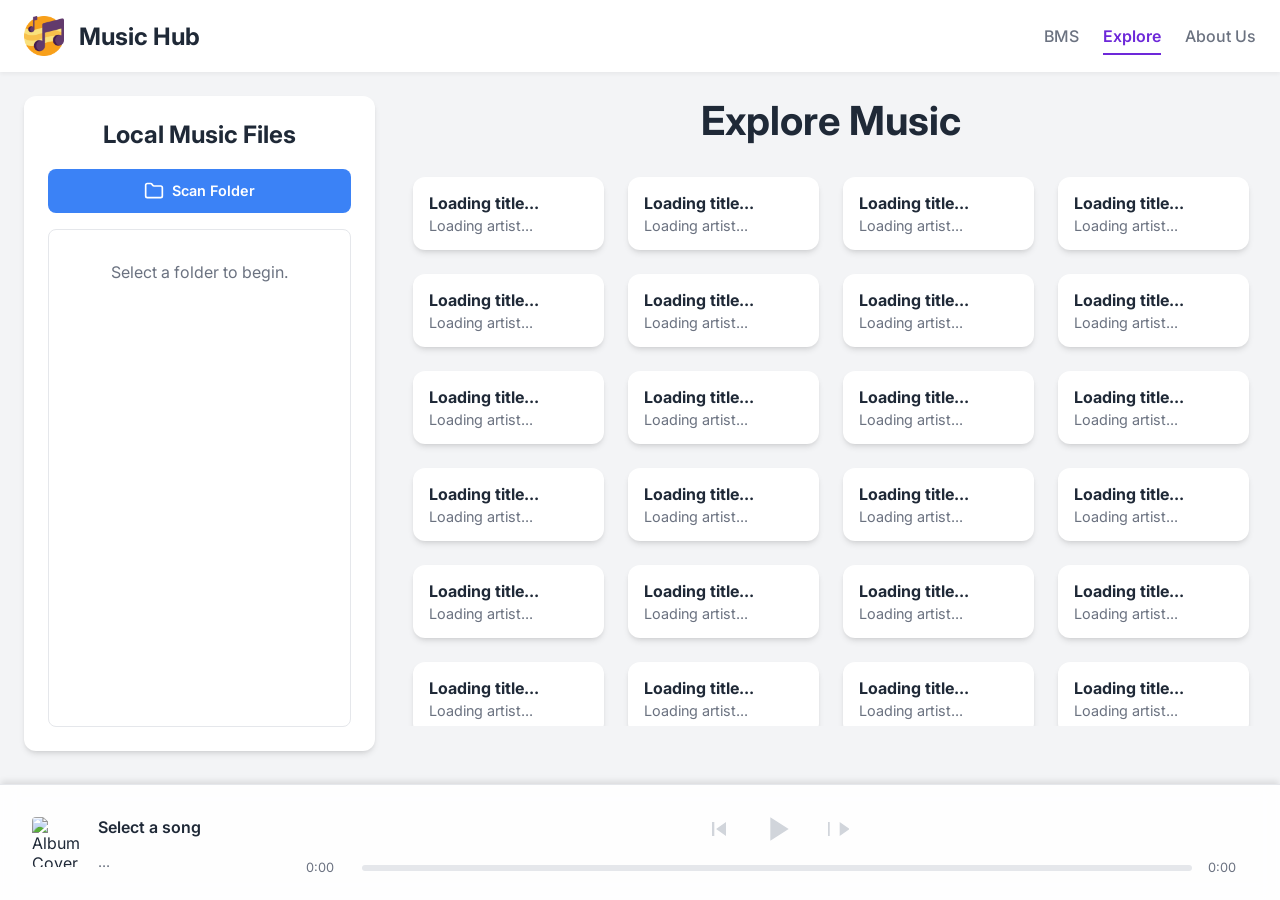
==== index.html @ 13a2998d "uploading all the files" ====
<!DOCTYPE html>
<html lang="en">
<head>
    <meta charset="UTF-8">
    <meta name="viewport" content="width=device-width, initial-scale=1.0">
    <title>Music Hub</title>
    <link rel="preconnect" href="https://fonts.googleapis.com">
    <link rel="preconnect" href="https://fonts.gstatic.com" crossorigin>
    <link href="https://fonts.googleapis.com/css2?family=Inter:wght@400;500;600;700&display=swap" rel="stylesheet">
    <script src="https://cdnjs.cloudflare.com/ajax/libs/jsmediatags/3.9.5/jsmediatags.min.js"></script>
    <link rel="stylesheet" href="style.css">
    <link rel="icon" type="image/png" href="favicon.png">
</head>
<body>
<div id="overlay" class="overlay"></div>

    <nav class="navbar">
        <div class="nav-container">
            <div style="display: flex; align-items: center;">
                <button class="hamburger-btn" id="hamburger-btn">
                    <svg xmlns="http://www.w3.org/2000/svg" width="24" height="24" viewBox="0 0 24 24" fill="none" stroke="currentColor" stroke-width="2" stroke-linecap="round" stroke-linejoin="round"><line x1="3" y1="12" x2="21" y2="12"></line><line x1="3" y1="6" x2="21" y2="6"></line><line x1="3" y1="18" x2="21" y2="18"></line></svg>
                </button>
                <a href="#" class="nav-logo"><img src="image.png" alt=""> Music Hub</a>
            </div>
            <div class="nav-links">
                <a href="#" class="nav-link">BMS</a>
                <a href="index.html" class="nav-link active">Explore</a>
                <a href="about.html" class="nav-link">About Us</a>
            </div>
        </div>
    </nav>

    <div class="main-container">
        <!-- Left Panel for Local MP3s -->
        <div class="local-player-panel" id="local-player-panel">
            <h2>Local Music Files</h2>
            <input type="file" id="folder-input" webkitdirectory directory multiple class="hidden">
            <label for="folder-input" class="scan-button">
                <svg xmlns="http://www.w3.org/2000/svg" width="20" height="20" viewBox="0 0 24 24" fill="none" stroke="currentColor" stroke-width="2" stroke-linecap="round" stroke-linejoin="round"><path d="M4 20h16a2 2 0 0 0 2-2V8a2 2 0 0 0-2-2h-7.93a2 2 0 0 1-1.66-.9l-.82-1.2A2 2 0 0 0 7.93 3H4a2 2 0 0 0-2 2v13c0 1.1.9 2 2 2Z"></path></svg>
                <span>Scan Folder</span>
            </label>
            <div id="local-playlist">
                 <p style="text-align: center; color: var(--subtle-text-color); padding: 1rem;">Select a folder to begin.</p>
            </div>
        </div>

        <!-- Right Panel for Server Songs -->
        <div class="server-player-panel">
             <h1>Explore Music</h1>
            <div class="song-grid" id="song-grid">
                <!-- Song cards will be injected here -->
            </div>
        </div>
    </div>
    
    <!-- Single Audio Element for both players -->
    <audio id="audio-player"></audio>

    <!-- Unified Player Bar -->
    <div class="player-bar">
        <div class="player-song-info">
            <img id="player-cover" src="https://placehold.co/100x100/e2e8f0/e2e8f0?text=." alt="Album Cover">
            <div>
                <p id="player-title">Select a song</p>
                <p id="player-artist">...</p>
            </div>
        </div>

        <div class="player-controls">
            <div class="control-buttons">
                <button id="prev-btn" disabled>
                    <svg viewBox="0 0 24 24" fill="currentColor"><path d="M6 6h2v12H6zm3.5 6 8.5 6V6z"></path></svg>
                </button>
                <button id="play-pause-btn" disabled>
                    <svg id="play-icon" viewBox="0 0 24 24" fill="currentColor"><path d="M8 5v14l11-7z"></path></svg>
                    <svg id="pause-icon" viewBox="0 0 24 24" fill="currentColor" class="hidden"><path d="M6 19h4V5H6v14zm8-14v14h4V5h-4z"></path></svg>
                </button>
                <button id="next-btn" disabled>
                    <svg viewBox="0 0 24 24" fill="currentColor"><path d="m16 6 8.5 6-8.5 6V6zm-8.5 12H6V6h1.5v12z"></path></svg>
                </button>
            </div>
            <div class="progress-container">
                <span id="current-time" class="time-display">0:00</span>
                <div id="progress-bar">
                    <div id="progress"></div>
                </div>
                <span id="duration" class="time-display">0:00</span>
            </div>
        </div>
    </div>

   <script src="script.js"></script>
</body>
</html>
---- style.css ----
:root {
  --primary-color: #6d28d9;
  --background-color: #f3f4f6;
  --card-background: #ffffff;
  --text-color: #1f2937;
  --subtle-text-color: #6b7280;
}

body {
  font-family: "Inter", sans-serif;
  background-color: var(--background-color);
  color: var(--text-color);
  margin: 0;
  padding-bottom: 8rem; /* Space for the fixed player bar */
}

/* --- Navbar --- */
.navbar {
  background-color: var(--card-background);
  box-shadow: 0 2px 4px rgba(0, 0, 0, 0.05);
  padding: 0 1.5rem;
  height: 4.5rem;
  display: flex;
  align-items: center;
  flex-shrink: 0; /* Prevent navbar from shrinking */
}

.nav-container {
  width: 100%;
  margin: 0 auto;
  display: flex;
  align-items: center;
  justify-content: space-between;
}

.nav-logo {
  font-size: 1.5rem;
  font-weight: 700;
  color: var(--text-color);
  text-decoration: none;
  display: flex;
  justify-content: center;
  align-items: center;
}

.nav-logo img{
  height: 40px;
  margin-right: 15px;
}

.nav-links {
  display: flex;
  gap: 1.5rem;
}

.nav-link {
  text-decoration: none;
  color: var(--subtle-text-color);
  font-weight: 500;
  padding: 0.5rem 0;
  position: relative;
  transition: color 0.2s ease;
}

.nav-link:hover {
  color: var(--text-color);
}

.nav-link.active {
  color: var(--primary-color);
  font-weight: 600;
}

.nav-link.active::after {
  content: "";
  position: absolute;
  bottom: -1px;
  left: 0;
  right: 0;
  height: 2px;
  background-color: var(--primary-color);
}

.main-container {
  display: flex;
  gap: 2.5%;
  padding: 1.5rem;
  height: 50vh;
}

/* --- Left Panel: Local Player --- */
.local-player-panel {
  width: 25%;
  background-color: var(--card-background);
  border-radius: 0.75rem;
  padding: 1.5rem;
  box-shadow: 0 4px 6px -1px rgba(0, 0, 0, 0.1),
    0 2px 4px -2px rgba(0, 0, 0, 0.1);
  height: calc(87vh - 11rem); /* Full height minus padding and player bar */
  display: flex;
  flex-direction: column;
}

.local-player-panel h2 {
  text-align: center;
  margin-top: 0;
}

.scan-button {
  display: flex;
  align-items: center;
  justify-content: center;
  gap: 0.5rem;
  background-color: #3b82f6;
  color: white;
  font-weight: 600;
  padding: 0.75rem 1rem;
  border-radius: 0.5rem;
  cursor: pointer;
  transition: background-color 0.3s ease;
  border: none;
  font-size: 0.9rem;
  margin-bottom: 1rem;
}

.scan-button:hover {
  background-color: #2563eb;
}

#local-playlist {
  flex-grow: 1;
  overflow-y: auto;
  border: 1px solid #e5e7eb;
  border-radius: 0.5rem;
}

.track-item {
  padding: 0.75rem;
  cursor: pointer;
  transition: background-color 0.2s;
  border-bottom: 1px solid #e5e7eb;
  font-size: 0.9rem;
}
.track-item:last-child {
  border-bottom: none;
}
.track-item:hover {
  background-color: #f3f4f6;
}
.track-item.active-track {
  background-color: var(--primary-color) !important;
  color: white !important;
  font-weight: 600;
}

/* --- Right Panel: Server Player --- */
.server-player-panel {
  width: 70%;
  height: calc(100vh - 11rem); /* Full height minus padding and player bar */
  overflow-y: auto;
  height: 70vh;
}

.server-player-panel h1 {
  text-align: center;
  font-size: 2.5rem;
  margin-top: 0;
  margin-bottom: 2rem;
  color: var(--text-color);
}

.song-grid {
  display: grid;
  grid-template-columns: repeat(auto-fill, minmax(180px, 1fr));
  gap: 1.5rem;
  margin: 7px;
}

.song-card {
  background-color: var(--card-background);
  border-radius: 0.75rem;
  box-shadow: 0 4px 6px -1px rgba(0, 0, 0, 0.1),
    0 2px 4px -2px rgba(0, 0, 0, 0.1);
  overflow: hidden;
  scrollbar-color: white black;
  cursor: pointer;
  transition: transform 0.2s ease, box-shadow 0.2s ease;
}

.song-card:hover {
  transform: translateY(-5px);
  box-shadow: 0 10px 15px -3px rgba(0, 0, 0, 0.1),
    0 4px 6px -4px rgba(0, 0, 0, 0.1);
}

.song-card img {
  width: 100%;
  height: 180px;
  object-fit: cover;
  display: block;
}

.song-card-info {
  padding: 1rem;
}
.song-card-info h3 {
  margin: 0 0 0.25rem 0;
  font-size: 1rem;
  white-space: nowrap;
  overflow: hidden;
  text-overflow: ellipsis;
}
.song-card-info p {
  margin: 0;
  color: var(--subtle-text-color);
  font-size: 0.9rem;
}
.song-card.playing {
  box-shadow: 0 0 0 3px var(--primary-color);
  transform: translateY(-2px);
}

/* --- Unified Player Bar --- */
.player-bar {
  position: fixed;
  bottom: 0;
  left: 0;
  right: 0;
  background-color: rgba(255, 255, 255, 0.9);
  backdrop-filter: blur(10px);
  -webkit-backdrop-filter: blur(10px);
  border-top: 1px solid #e5e7eb;
  padding: 1rem 2rem;
  display: flex;
  align-items: center;
  gap: 1.5rem;
  box-shadow: 0 -4px 6px -1px rgba(0, 0, 0, 0.1);
}

.player-song-info {
  display: flex;
  align-items: center;
  gap: 1rem;
  width: 250px;
}
#player-cover {
  width: 50px;
  height: 50px;
  border-radius: 0.25rem;
  object-fit: cover;
}
#player-title {
  font-weight: 600;
  white-space: nowrap;
  overflow: hidden;
  text-overflow: ellipsis;
}
#player-artist {
  color: var(--subtle-text-color);
  font-size: 0.9rem;
}

.player-controls {
  display: flex;
  flex-grow: 1;
  flex-direction: column;
  align-items: center;
  gap: 0.5rem;
}
.control-buttons {
  display: flex;
  align-items: center;
  gap: 1.5rem;
}
.control-buttons button {
  background: none;
  border: none;
  cursor: pointer;
  padding: 0;
  color: #374151;
  transition: color 0.2s ease;
}
.control-buttons button:hover {
  color: var(--primary-color);
}
.control-buttons button:disabled {
  color: #d1d5db;
  cursor: not-allowed;
}
#play-pause-btn svg {
  width: 40px;
  height: 40px;
}
#prev-btn svg,
#next-btn svg {
  width: 28px;
  height: 28px;
}

.progress-container {
  width: 100%;
  display: flex;
  align-items: center;
  gap: 1rem;
}
#progress-bar {
  flex-grow: 1;
  height: 6px;
  background-color: #e5e7eb;
  border-radius: 3px;
  cursor: pointer;
  position: relative;
}
#progress {
  height: 100%;
  width: 0;
  background-color: var(--primary-color);
  border-radius: 3px;
}
.time-display {
  font-size: 0.8rem;
  color: var(--subtle-text-color);
  min-width: 40px;
}
.hidden {
  display: none;
}

.hamburger-btn {
  display: none; /* Hidden by default */
  background: none;
  border: none;
  cursor: pointer;
  padding: 0.5rem;
  margin-right: 1rem;
}

/* --- Responsive Media Query --- */
@media (max-width: 1100px) {
  .hamburger-btn {
    display: block;
  }

  .main-container {
    gap: 0;
  }

  .local-player-panel {
    position: fixed;
    left:0.5rem;
    top: 5rem; /* Height of the navbar */
    bottom: 8rem; /* Approximate height of the player bar */
    height: auto;
    width: 300px; /* Fixed width for the slide-out menu */
    z-index: 100;
    transform: translateX(-105%);
    border-radius: 0 0.75rem 0.75rem 0;
  }

  .local-player-panel.open {
    transform: translateX(0);
  }

  .server-player-panel {
    width: 100%;
  }
}

@media (max-width: 500px) {
  .nav-link {
    display: none;
  }
  .player-bar {
    flex-direction: column;
  }
  #progress-bar {
    width: 20vh;
  }
}
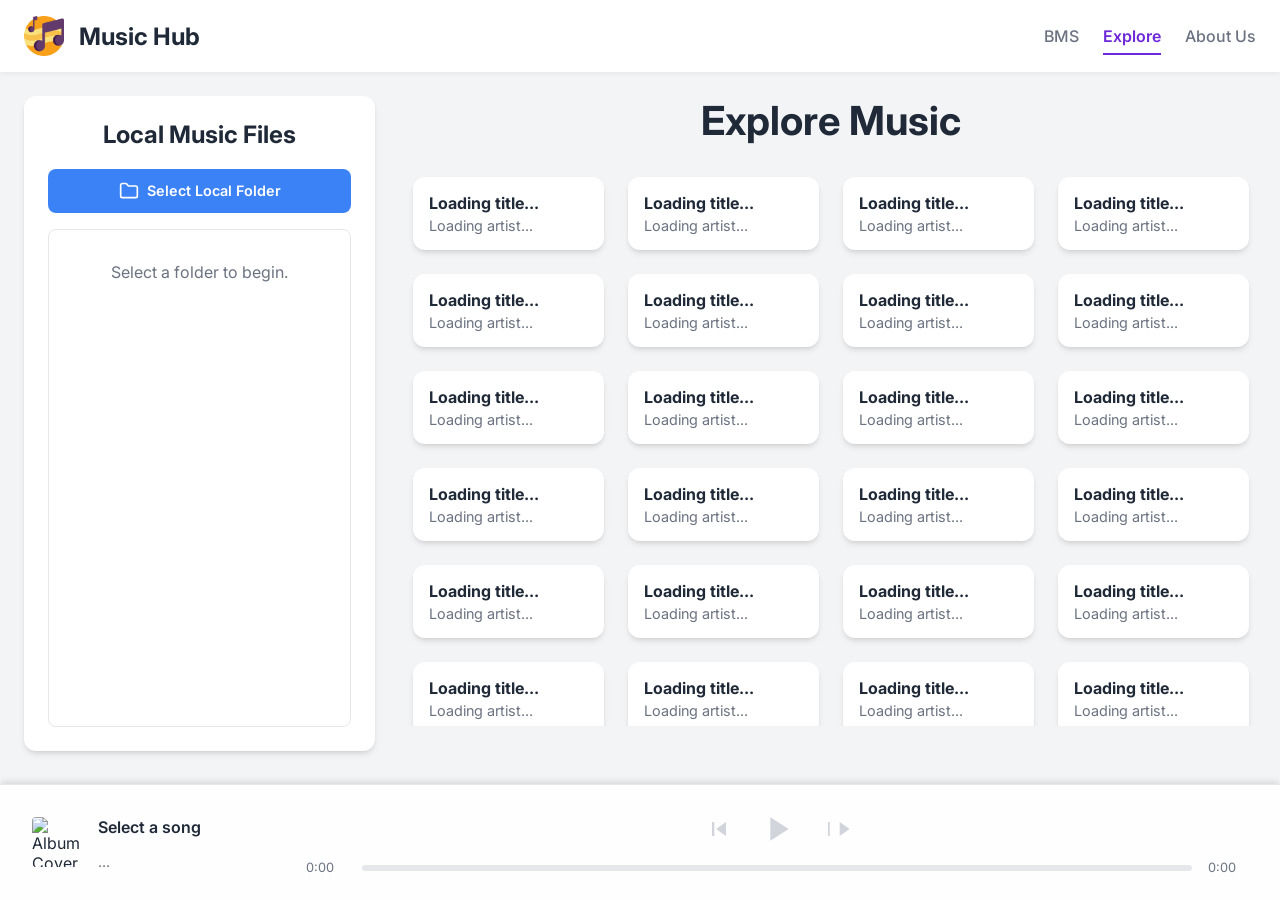
==== commit 5108c60e: "feat: rename scan folder button label to select local folder" ====
--- a/index.html
+++ b/index.html
@@ -37,7 +37,7 @@
             <input type="file" id="folder-input" webkitdirectory directory multiple class="hidden">
             <label for="folder-input" class="scan-button">
                 <svg xmlns="http://www.w3.org/2000/svg" width="20" height="20" viewBox="0 0 24 24" fill="none" stroke="currentColor" stroke-width="2" stroke-linecap="round" stroke-linejoin="round"><path d="M4 20h16a2 2 0 0 0 2-2V8a2 2 0 0 0-2-2h-7.93a2 2 0 0 1-1.66-.9l-.82-1.2A2 2 0 0 0 7.93 3H4a2 2 0 0 0-2 2v13c0 1.1.9 2 2 2Z"></path></svg>
-                <span>Scan Folder</span>
+                <span>Select Local Folder</span>
             </label>
             <div id="local-playlist">
                  <p style="text-align: center; color: var(--subtle-text-color); padding: 1rem;">Select a folder to begin.</p>
